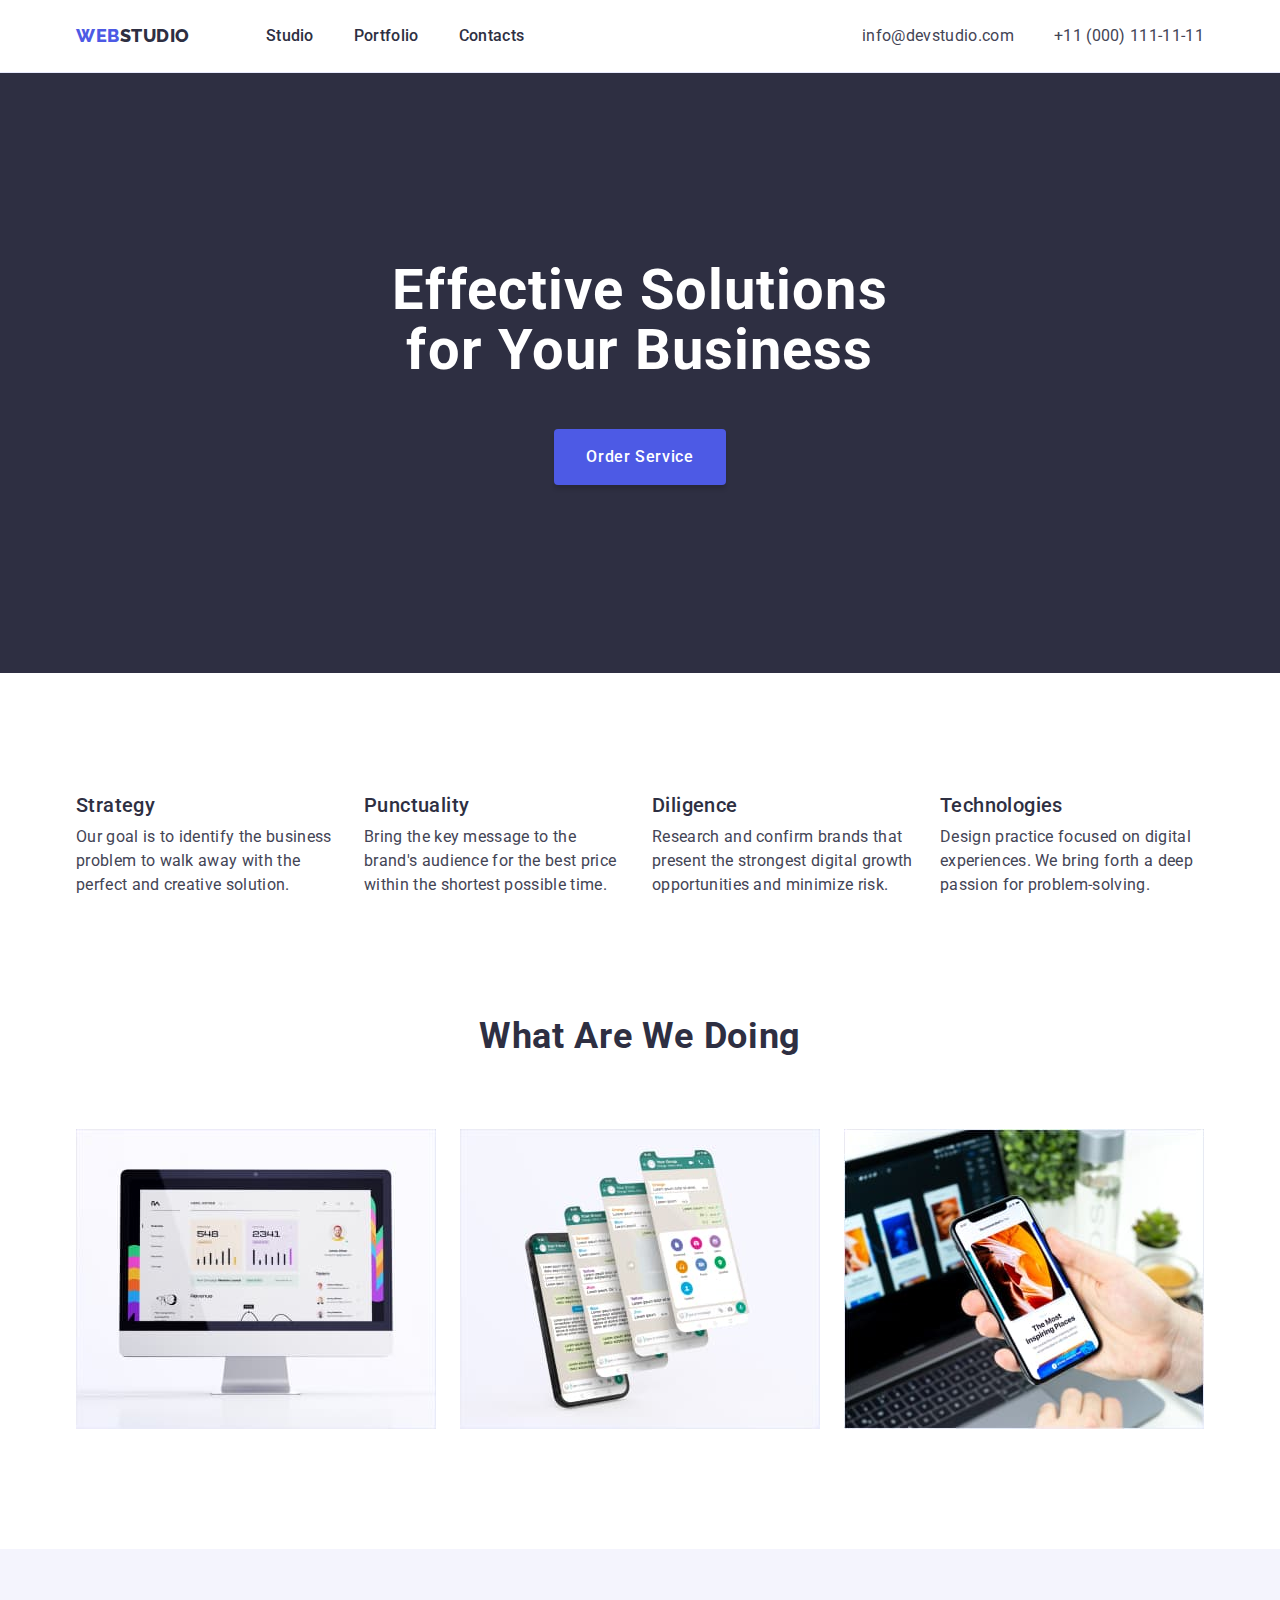
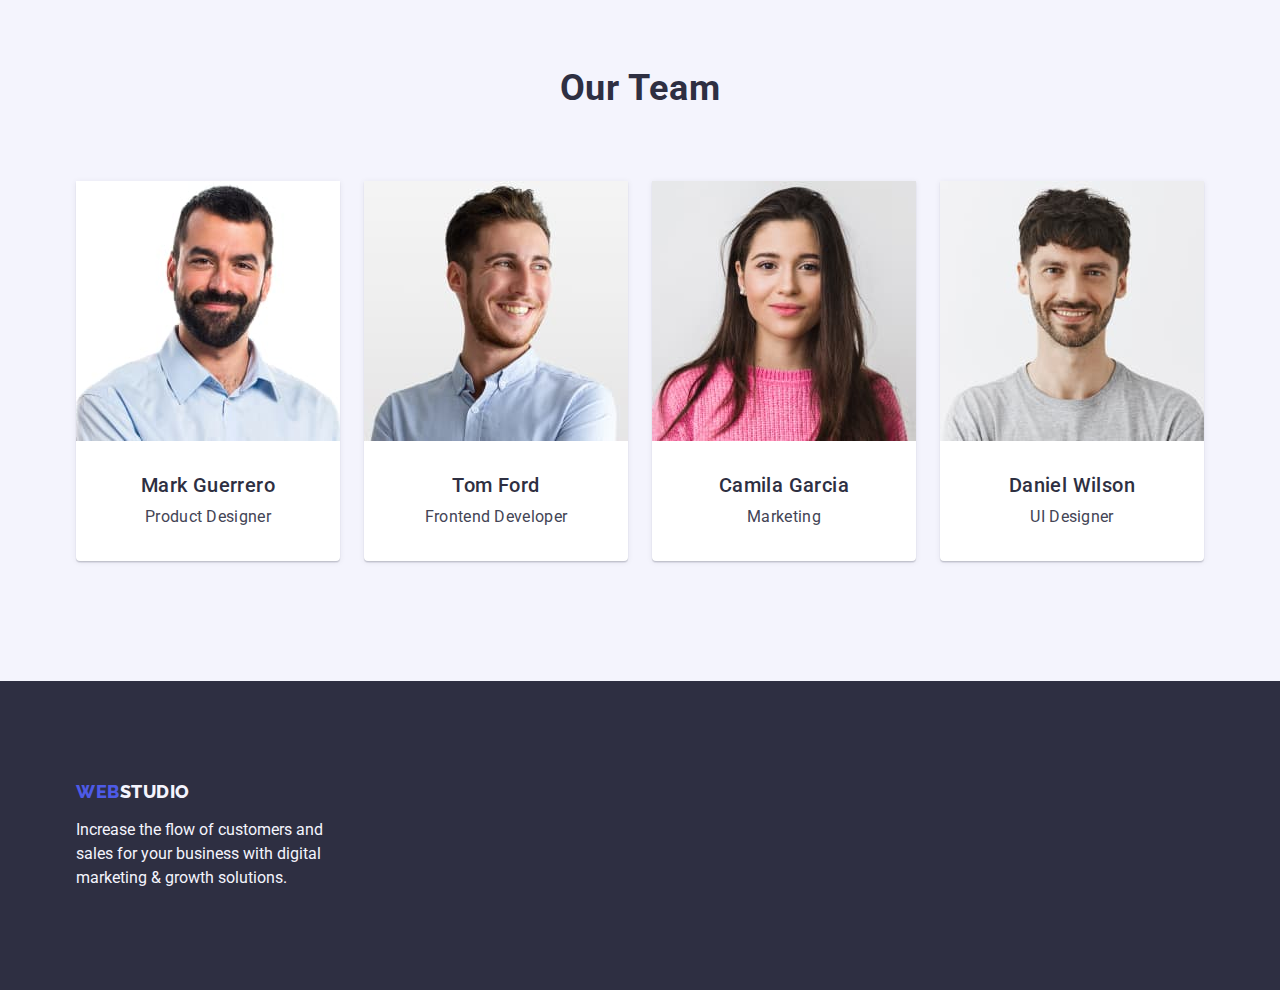
==== index.html @ 07b575b3 "Initial commit" ====
<!DOCTYPE html>
<html lang="en">
  <head>
    <meta charset="UTF-8" />
    <meta http-equiv="X-UA-Compatible" content="IE=edge" />
    <meta name="viewport" content="width=device-width, initial-scale=1.0" />
    <title>Document</title>
    <link rel="preconnect" href="https://fonts.googleapis.com" />
    <link rel="preconnect" href="https://fonts.gstatic.com" crossorigin />
    <link
      href="https://fonts.googleapis.com/css2?family=Raleway:wght@800&family=Roboto:wght@400;500;700;900&display=swap"
      rel="stylesheet"
    />
    <link
      rel="stylesheet"
      href="https://cdnjs.cloudflare.com/ajax/libs/modern-normalize/1.1.0/modern-normalize.min.css"
    />
    <link rel="stylesheet" href="./css/styles.css" />
  </head>
  <body>
    <!-- Header -->
    <header class="page-header">
      <div class="container page-header-container">
        <nav class="page-navigation">
          <!-- logo -->
          <a class="logo link logo-header" href="./index.html"
            >Web<span class="logo-studio-theme-light">Studio</span>
          </a>
          <!-- Navigation -->
          <ul class="menu list">
            <li class="menu-item">
              <a class="menu-link link" href="./index.html">Studio</a>
            </li>
            <li class="menu-item">
              <a class="menu-link link" href="./portfolio.html">Portfolio</a>
            </li>
            <li class="menu-item">
              <a class="menu-link link" href="">Contacts</a>
            </li>
          </ul>
        </nav>
        <!-- Contacts -->
        <address class="contacts">
          <ul class="contacts-list list">
            <li class="contacts-list-item">
              <a class="contact-link link" href="mailto:info@devstudio.com"
                >info@devstudio.com</a
              >
            </li>
            <li class="contacts-list-item">
              <a class="contact-link link" href="tel:+110001111111"
                >+11 (000) 111-11-11</a
              >
            </li>
          </ul>
        </address>
      </div>
    </header>
    <!-- Main -->
    <main>
      <!-- hero image -->
      <section class="hero">
        <div class="container">
          <h1 class="main-title">Effective Solutions for Your Business</h1>
          <button class="modal-open-btn" type="button">Order Service</button>
        </div>
      </section>
      <!-- Section 1 -->
      <section class="advantages section">
        <div class="container">
          <h2 class="visually-hidden">Advantages</h2>
          <ul class="advantages-list list">
            <li class="advantages-list-item">
              <h3 class="advantages-list-title">Strategy</h3>
              <p class="advantages-list-text">
                Our goal is to identify the business problem to walk away with
                the perfect and creative solution.
              </p>
            </li>
            <li class="advantages-list-item">
              <h3 class="advantages-list-title">Punctuality</h3>
              <p class="advantages-list-text">
                Bring the key message to the brand's audience for the best price
                within the shortest possible time.
              </p>
            </li>
            <li class="advantages-list-item">
              <h3 class="advantages-list-title">Diligence</h3>
              <p class="advantages-list-text">
                Research and confirm brands that present the strongest digital
                growth opportunities and minimize risk.
              </p>
            </li>
            <li class="advantages-list-item">
              <h3 class="advantages-list-title">Technologies</h3>
              <p class="advantages-list-text">
                Design practice focused on digital experiences. We bring forth a
                deep passion for problem-solving.
              </p>
            </li>
          </ul>
        </div>
      </section>
      <!-- Section 2 -->
      <section class="services section">
        <div class="container">
          <h2 class="section-title">What are we doing</h2>
          <ul class="services-list list">
            <li class="services-list-item">
              <img
                class="services-list-img"
                src="./images/photo-1.jpg"
                alt="monitor"
                width="360"
              />
            </li>
            <li class="services-list-item">
              <img
                class="services-list-img"
                src="./images/photo-2.jpg"
                alt="smartphone"
                width="360"
              />
            </li>
            <li class="services-list-item">
              <img
                class="services-list-img"
                src="./images/photo-3.jpg"
                alt="smartphone in hand"
                width="360"
              />
            </li>
          </ul>
        </div>
      </section>
      <!-- Section 3 -->
      <section class="team section">
        <div class="container">
          <h2 class="section-title">Our team</h2>
          <ul class="team-list list">
            <li class="team-list-item">
              <img
                class="team-list-img"
                src="./images/photo-mark-guerrero.jpg"
                alt="Photo Mark Guerrero"
                width="264"
              />
              <div class="team-list-text-content">
                <h3 class="team-list-name">Mark Guerrero</h3>
                <p class="team-list-position">Product Designer</p>
              </div>
            </li>
            <li class="team-list-item">
              <img
                class="team-list-img"
                src="./images/photo-tom-ford.jpg"
                alt="Photo Tom Ford"
                width="264"
              />
              <div class="team-list-text-content">
                <h3 class="team-list-name">Tom Ford</h3>
                <p class="team-list-position">Frontend Developer</p>
              </div>
            </li>
            <li class="team-list-item">
              <img
                class="team-list-img"
                src="./images/photo-camila-garcia.jpg"
                alt="Photo Camila Garcia"
                width="264"
              />
              <div class="team-list-text-content">
                <h3 class="team-list-name">Camila Garcia</h3>
                <p class="team-list-position">Marketing</p>
              </div>
            </li>
            <li class="team-list-item">
              <img
                class="team-list-img"
                src="./images/photo-daniel-wilson.jpg"
                alt="Photo Daniel Wilson"
                width="264"
              />
              <div class="team-list-text-content">
                <h3 class="team-list-name">Daniel Wilson</h3>
                <p class="team-list-position">UI Designer</p>
              </div>
            </li>
          </ul>
        </div>
      </section>
    </main>
    <!-- Footer -->
    <footer class="footer">
      <div class="container footer-container">
        <a class="logo link footer-logo-link" href="./index.html"
          >Web<span class="logo-studio-theme-dark">Studio</span></a
        >
        <p class="footer-text">
          Increase the flow of customers and sales for your business with
          digital marketing & growth solutions.
        </p>
      </div>
    </footer>
  </body>
</html>
---- css/styles.css ----
:root{
    --main-font-family: 'Roboto',sans-serif;
    --secondary-font-family: 'Raleway', sans-serif;
    --primary-text-color:#434455;
    --secondary-text-color:#2E2F42;
    --third-text-color: #F4F4FD;
    --accent-color: #404BBF;
    --logo-color:#4D5AE5;
    --white-color: #FFFFFF;
    --btn-color:#4D5AE5;
    --border-color:#E7E9FC;
    --line-height:1.5;
    --font-size-text:16px;
    --letter-spacing: 0.02em;
}

body{
    font-family: var(--main-font-family);
    color:var(--primary-text-color);
    background-color: var(--white-color);
}

.list {
    list-style: none;
}

.link {
    text-decoration: none;
    color: inherit;
}

button {
    cursor: pointer;
}

h1,
h2,
h3,
h4,
p {
    margin-top: 0;
    margin-bottom: 0;
}

ul{
    margin-top: 0;
    margin-bottom: 0;
    padding-left: 0;
}

img {
    display: block;
}

.container {
    width: 1158px;
    margin-left: auto;
    margin-right: auto;
    padding-left: 15px;
    padding-right: 15px;
}
.section {
    padding-top: 120px;
    padding-bottom: 120px;
}
/* Header */
.page-header {
    border-bottom: 1px solid var(--border-color);
}

.page-header-container {
    display: flex;
    align-items: center;
    justify-content: space-between;
}

.page-navigation {
    display: flex;
    align-items: center;
}

.menu,
.contacts-list {
    display: flex;
    gap: 40px;
}


.logo {
    font-family: var(--secondary-font-family);
    font-weight: 800;
    font-size: 18px;
    line-height: 1.17;
    letter-spacing: 0.03em;
    text-transform: uppercase;
    color: var(--logo-color);

}

.logo-header{
    margin-right: 76px;
}

.logo-studio-theme-dark{
    color: var(--third-text-color);
}

.logo-studio-theme-light{
    color: var(--secondary-text-color);
}

.menu-link{
    font-weight: 500;
    font-size: var(--font-size-text);
    line-height: var(--line-height);
    letter-spacing: var(--letter-spacing);
    color: var(--secondary-text-color);
    padding: 24px 0;
    display: block;
}

.contacts{
    font-style: normal;
    font-size: var(--font-size-text);
    line-height: var(--line-height);
    letter-spacing: var(--letter-spacing);
}

.menu-link:hover,
.menu-link:focus,
.contact-link:hover,
.contact-link:focus{
    color: var(--accent-color);
}



/* main */
.hero{
    background-color: var(--secondary-text-color);
    padding: 188px 0;
}

.main-title{
    font-weight: 700;
    font-size: 56px;
    line-height: 1.07;
    text-align: center;
    margin: 0 auto 48px;
    color: var(--white-color);
    letter-spacing: var(--letter-spacing);
    max-width: 496px;
}
.modal-open-btn{
    min-width: 169px;
    padding: 16px 32px;
    display: block;
    margin: auto;
    border: none;
    border-radius: 4px;
    box-shadow: 0px 4px 4px rgba(0, 0, 0, 0.15);
    background-color: var(--btn-color);
    font-weight: 500;
    font-size: var(--font-size-text);
    line-height: var(--line-height);
    letter-spacing: 0.04em;
    color: var(--white-color);


}
.modal-open-btn:hover,
.modal-open-btn:focus{
    background-color: var(--accent-color);
}

.section-title{
    font-weight: 700;
    font-size: 36px;
    line-height: 1.11;
    color: var(--secondary-text-color);
    text-align: center;
    text-transform: capitalize;
    letter-spacing: var(--letter-spacing);
    margin-bottom: 72px;
}

/* section-advantages */
.visually-hidden {
    position: absolute;
    width: 1px;
    height: 1px;
    margin: -1px;
    border: 0;
    padding: 0;
    white-space: nowrap;
    clip-path: inset(100%);
    clip: rect(0 0 0 0);
    overflow: hidden;
}

.advantages-list{
    display: flex;
    gap: 24px;
}
.advantages-list-item{
    width: calc((100% - 72px) / 4);
}

.advantages-list-title{
    font-weight: 500;
    font-size: 20px;
    line-height: 1.2;
    color: var(--secondary-text-color);
    letter-spacing: var(--letter-spacing);
    margin-bottom: 8px;
}
.advantages-list-text{
    font-size: var(--font-size-text);
    line-height: var(--line-height);
    letter-spacing: var(--letter-spacing);
}
/* section services */
.services{
    padding-top: 0;
}
.services-list{
    display: flex;
    gap: 24px;
}
.services-list-item{
    width: calc((100% - 48px) / 3);
}

/* section-team */
.team{
    background-color: var(--third-text-color);
}
.team-list{
    display: flex;
    gap: 24px;
}
.team-list-item{
    width: calc((100% - 72px) / 4);
}
.team-list-text-content{
    padding: 32px 16px;
}
.team-list-item{
    background-color: var(--white-color);
    box-shadow: 0px 1px 6px rgba(46, 47, 66, 0.08), 0px 1px 1px rgba(46, 47, 66, 0.16), 0px 2px 1px rgba(46, 47, 66, 0.08);
    border-radius: 0px 0px 4px 4px;
}
.team-list-name{
    font-weight: 500;
    font-size: 20px;
    line-height: 1.2;
    color: var(--secondary-text-color);
    text-align: center;
    letter-spacing: var(--letter-spacing);
    margin-bottom: 8px;
}

.team-list-position{
    font-size: var(--font-size-text);
    line-height: var(--line-height);
    text-align: center;
    letter-spacing: var(--letter-spacing);
}

/* footer */
.footer{
    background-color: var(--secondary-text-color);
    padding-top: 100px;
    padding-bottom: 100px;
}
.footer-logo-link{
    margin-bottom: 16px;
    display: inline-block;
}

.footer-text{
    font-size: var(--font-size-text);
    line-height: var(--line-height);
    color: var(--third-text-color);
    max-width: 264px;
}

/* portfolio */
.projects {
    padding-top: 96px;
}

.project-filter-list {
    display: flex;
    gap: 24px;
    justify-content: center;
    margin-bottom: 72px;
}

.projects-filter-btn{
    min-width: 70px;
    padding: 12px 24px;
    border: 1px solid var(--border-color);
    border-radius: 4px;
    background-color: var(--third-text-color);
    font-weight: 500;
    font-size: 16px;
    line-height: var(--line-height);
    text-align: center;
    letter-spacing: 0.04em;
    color: var(--btn-color);
}

.projects-filter-btn:hover,
.projects-filter-btn:focus {
    background-color: var(--accent-color);
    color: var(--white-color);
    box-shadow: 0px 3px 1px rgba(0, 0, 0, 0.1), 0px 2px 1px rgba(0, 0, 0, 0.08), 0px 2px 2px rgba(0, 0, 0, 0.12);
    border-radius: 4px;
    border: 1px solid transparent;
}

.project-list{
    display: flex;
    flex-wrap: wrap;
    align-content: stretch;
    gap: 48px 24px;
}
.project-list-text-content{
    padding: 32px 16px;
    border: 1px solid var(--border-color);
    border-top: none;
}
.project-list-item{
    width: calc((100% - 48px) / 3);
}
.project-title {
    font-weight: 500;
    font-size: 20px;
    line-height: 1.2;
    color: var(--secondary-text-color);
    letter-spacing: var(--letter-spacing);
    margin-bottom: 8px;
}

.project-category{
    font-size: 16px;
    line-height: var(--line-height);
    letter-spacing: var(--letter-spacing);
}
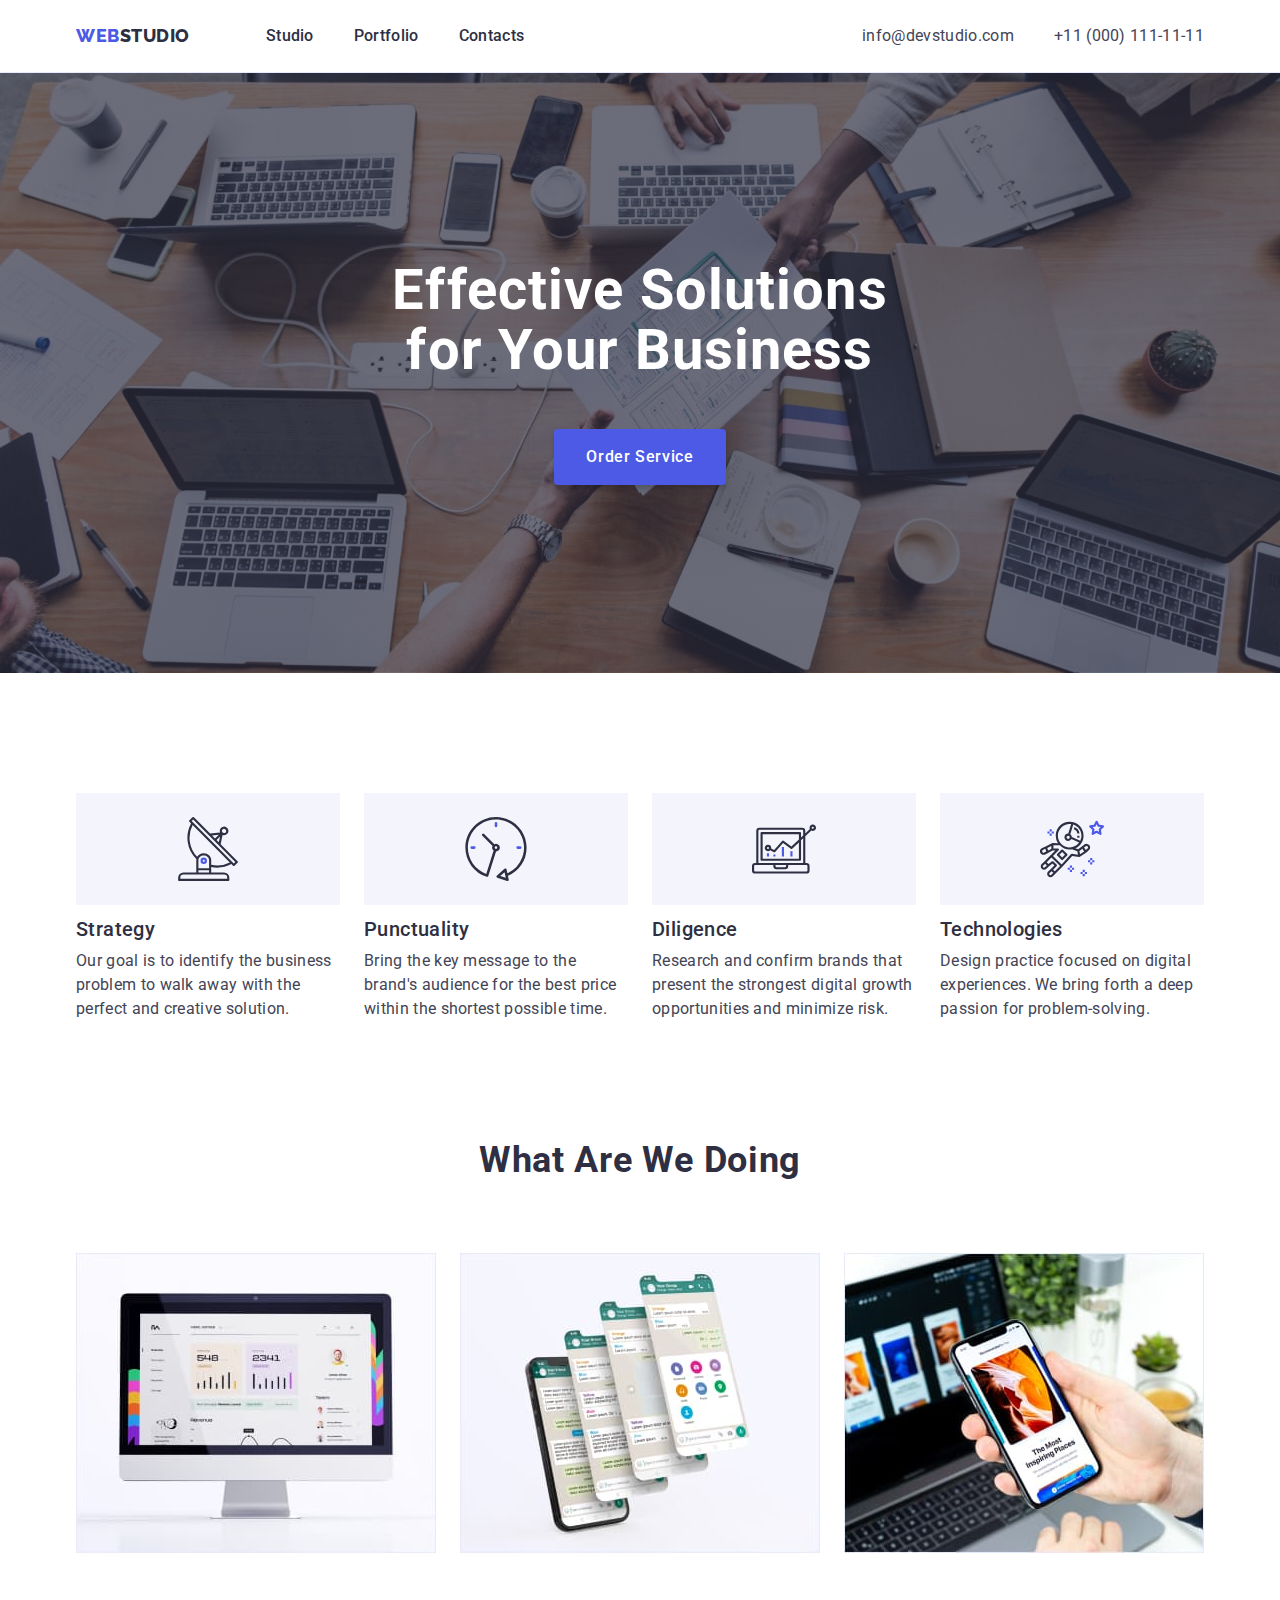
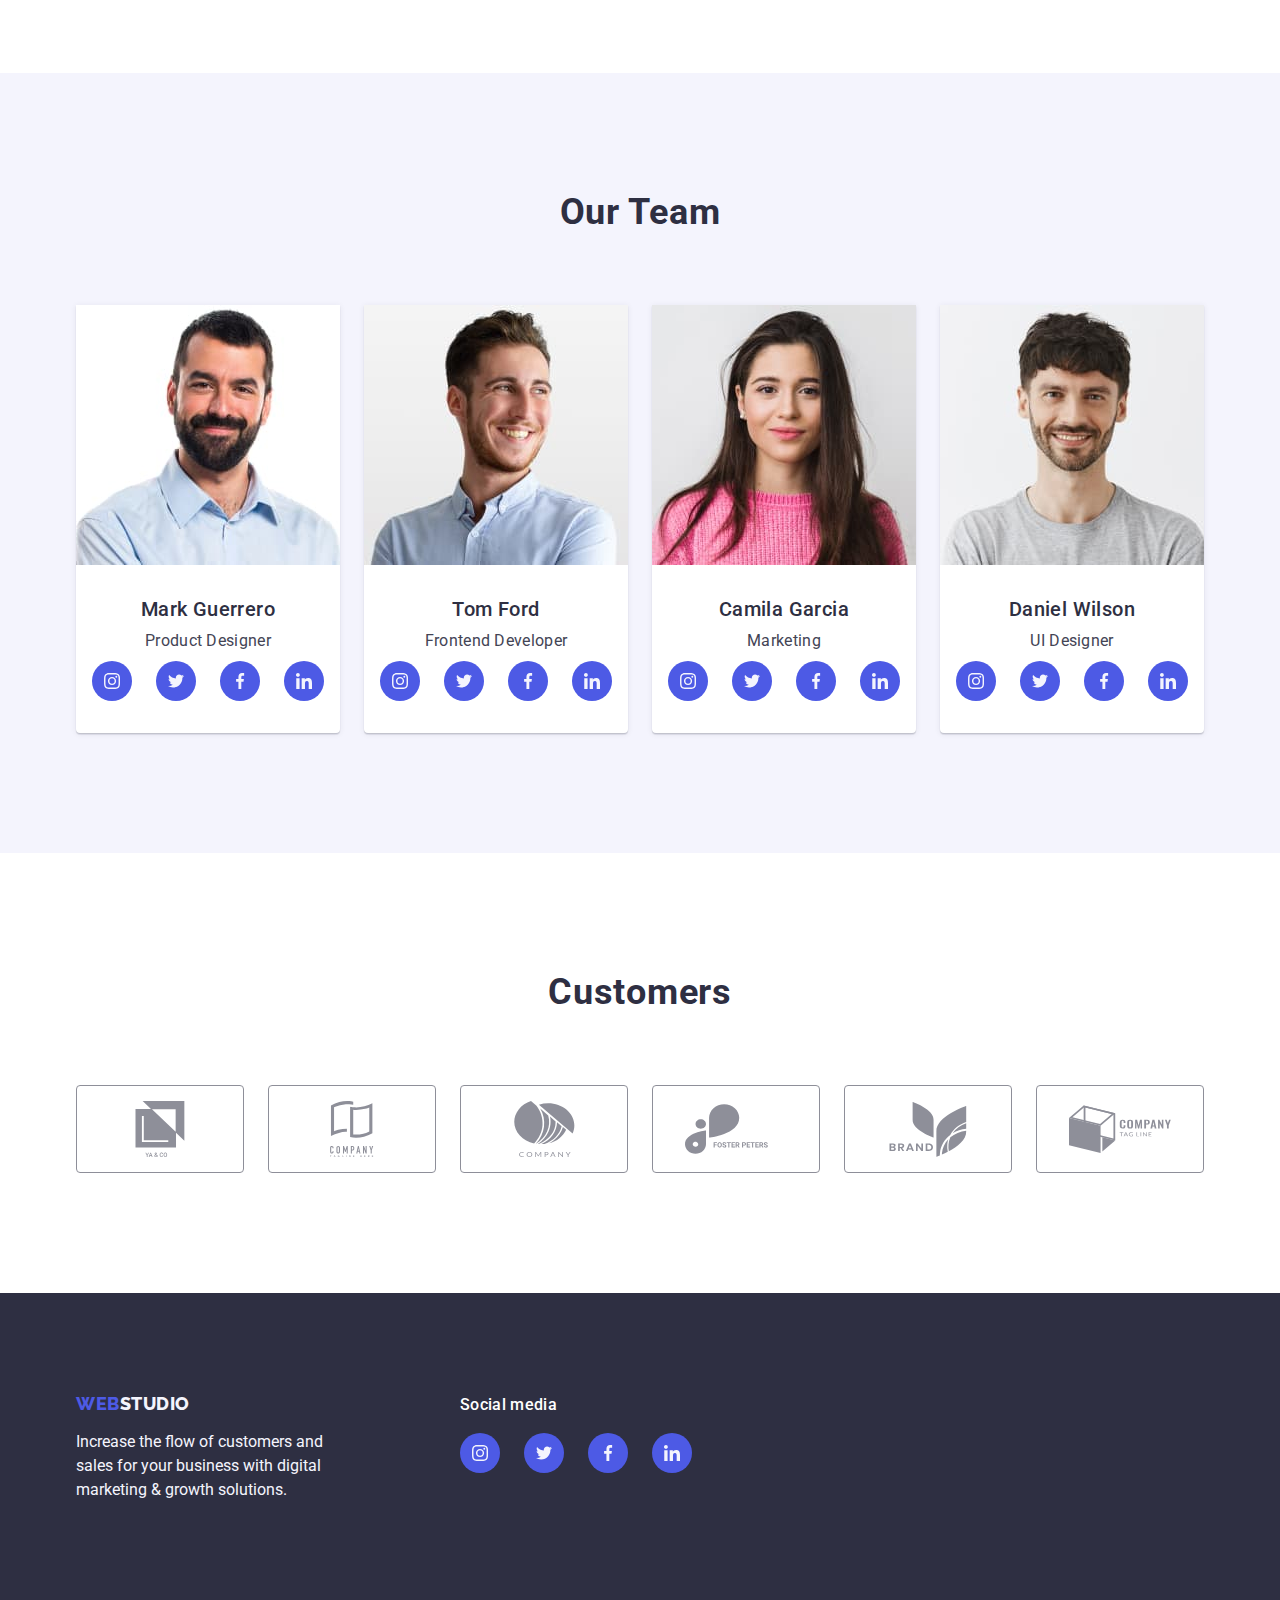
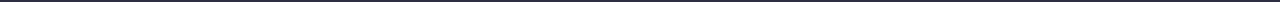
==== commit ca07d515: "Add background images and icons to the pages" ====
--- a/index.html
+++ b/index.html
@@ -71,6 +71,14 @@
           <h2 class="visually-hidden">Advantages</h2>
           <ul class="advantages-list list">
             <li class="advantages-list-item">
+              <svg
+                class="advantages-list-icon"
+                aria-label="icon antenna"
+                width="64"
+                height="64"
+              >
+                <use href="./images/icons.svg#icon-antenna"></use>
+              </svg>
               <h3 class="advantages-list-title">Strategy</h3>
               <p class="advantages-list-text">
                 Our goal is to identify the business problem to walk away with
@@ -78,6 +86,14 @@
               </p>
             </li>
             <li class="advantages-list-item">
+              <svg
+                class="advantages-list-icon"
+                aria-label="icon clock"
+                width="64"
+                height="64"
+              >
+                <use href="./images/icons.svg#icon-clock"></use>
+              </svg>
               <h3 class="advantages-list-title">Punctuality</h3>
               <p class="advantages-list-text">
                 Bring the key message to the brand's audience for the best price
@@ -85,6 +101,14 @@
               </p>
             </li>
             <li class="advantages-list-item">
+              <svg
+                class="advantages-list-icon"
+                aria-label="icon diagram"
+                width="64"
+                height="64"
+              >
+                <use href="./images/icons.svg#icon-diagram"></use>
+              </svg>
               <h3 class="advantages-list-title">Diligence</h3>
               <p class="advantages-list-text">
                 Research and confirm brands that present the strongest digital
@@ -92,6 +116,14 @@
               </p>
             </li>
             <li class="advantages-list-item">
+              <svg
+                class="advantages-list-icon"
+                aria-label="icon astronaut"
+                width="64"
+                height="64"
+              >
+                <use href="./images/icons.svg#icon-astronaut"></use>
+              </svg>
               <h3 class="advantages-list-title">Technologies</h3>
               <p class="advantages-list-text">
                 Design practice focused on digital experiences. We bring forth a
@@ -148,6 +180,56 @@
               <div class="team-list-text-content">
                 <h3 class="team-list-name">Mark Guerrero</h3>
                 <p class="team-list-position">Product Designer</p>
+                <ul class="social-list list">
+                  <li class="social-list-item">
+                    <a href="" class="social-list-link team-social-list-link">
+                      <svg
+                        class="social-list-icon"
+                        aria-label="icon instagram"
+                        width="16"
+                        height="16"
+                      >
+                        <use href="./images/icons.svg#icon-instagram"></use>
+                      </svg>
+                    </a>
+                  </li>
+                  <li class="social-list-item">
+                    <a href="" class="social-list-link team-social-list-link">
+                      <svg
+                        class="social-list-icon"
+                        aria-label="icon twitter"
+                        width="16"
+                        height="16"
+                      >
+                        <use href="./images/icons.svg#icon-twitter"></use>
+                      </svg>
+                    </a>
+                  </li>
+                  <li class="social-list-item">
+                    <a href="" class="social-list-link team-social-list-link">
+                      <svg
+                        class="social-list-icon"
+                        aria-label="icon facebook"
+                        width="16"
+                        height="16"
+                      >
+                        <use href="./images/icons.svg#icon-facebook"></use>
+                      </svg>
+                    </a>
+                  </li>
+                  <li class="social-list-item">
+                    <a href="" class="social-list-link team-social-list-link">
+                      <svg
+                        class="social-list-icon"
+                        aria-label="icon linkedin"
+                        width="16"
+                        height="16"
+                      >
+                        <use href="./images/icons.svg#icon-linkedin"></use>
+                      </svg>
+                    </a>
+                  </li>
+                </ul>
               </div>
             </li>
             <li class="team-list-item">
@@ -160,6 +242,56 @@
               <div class="team-list-text-content">
                 <h3 class="team-list-name">Tom Ford</h3>
                 <p class="team-list-position">Frontend Developer</p>
+                <ul class="social-list list">
+                  <li class="social-list-item">
+                    <a href="" class="social-list-link team-social-list-link">
+                      <svg
+                        class="social-list-icon"
+                        aria-label="icon instagram"
+                        width="16"
+                        height="16"
+                      >
+                        <use href="./images/icons.svg#icon-instagram"></use>
+                      </svg>
+                    </a>
+                  </li>
+                  <li class="social-list-item">
+                    <a href="" class="social-list-link team-social-list-link">
+                      <svg
+                        class="social-list-icon"
+                        aria-label="icon twitter"
+                        width="16"
+                        height="16"
+                      >
+                        <use href="./images/icons.svg#icon-twitter"></use>
+                      </svg>
+                    </a>
+                  </li>
+                  <li class="social-list-item">
+                    <a href="" class="social-list-link team-social-list-link">
+                      <svg
+                        class="social-list-icon"
+                        aria-label="icon facebook"
+                        width="16"
+                        height="16"
+                      >
+                        <use href="./images/icons.svg#icon-facebook"></use>
+                      </svg>
+                    </a>
+                  </li>
+                  <li class="social-list-item">
+                    <a href="" class="social-list-link team-social-list-link">
+                      <svg
+                        class="social-list-icon"
+                        aria-label="icon linkedin"
+                        width="16"
+                        height="16"
+                      >
+                        <use href="./images/icons.svg#icon-linkedin"></use>
+                      </svg>
+                    </a>
+                  </li>
+                </ul>
               </div>
             </li>
             <li class="team-list-item">
@@ -172,6 +304,56 @@
               <div class="team-list-text-content">
                 <h3 class="team-list-name">Camila Garcia</h3>
                 <p class="team-list-position">Marketing</p>
+                <ul class="social-list list">
+                  <li class="social-list-item">
+                    <a href="" class="social-list-link team-social-list-link">
+                      <svg
+                        class="social-list-icon"
+                        aria-label="icon instagram"
+                        width="16"
+                        height="16"
+                      >
+                        <use href="./images/icons.svg#icon-instagram"></use>
+                      </svg>
+                    </a>
+                  </li>
+                  <li class="social-list-item">
+                    <a href="" class="social-list-link team-social-list-link">
+                      <svg
+                        class="social-list-icon"
+                        aria-label="icon twitter"
+                        width="16"
+                        height="16"
+                      >
+                        <use href="./images/icons.svg#icon-twitter"></use>
+                      </svg>
+                    </a>
+                  </li>
+                  <li class="social-list-item">
+                    <a href="" class="social-list-link team-social-list-link">
+                      <svg
+                        class="social-list-icon"
+                        aria-label="icon facebook"
+                        width="16"
+                        height="16"
+                      >
+                        <use href="./images/icons.svg#icon-facebook"></use>
+                      </svg>
+                    </a>
+                  </li>
+                  <li class="social-list-item">
+                    <a href="" class="social-list-link team-social-list-link">
+                      <svg
+                        class="social-list-icon"
+                        aria-label="icon linkedin"
+                        width="16"
+                        height="16"
+                      >
+                        <use href="./images/icons.svg#icon-linkedin"></use>
+                      </svg>
+                    </a>
+                  </li>
+                </ul>
               </div>
             </li>
             <li class="team-list-item">
@@ -184,7 +366,136 @@
               <div class="team-list-text-content">
                 <h3 class="team-list-name">Daniel Wilson</h3>
                 <p class="team-list-position">UI Designer</p>
+                <ul class="social-list list">
+                  <li class="social-list-item">
+                    <a href="" class="social-list-link team-social-list-link">
+                      <svg
+                        class="social-list-icon"
+                        aria-label="icon instagram"
+                        width="16"
+                        height="16"
+                      >
+                        <use href="./images/icons.svg#icon-instagram"></use>
+                      </svg>
+                    </a>
+                  </li>
+                  <li class="social-list-item">
+                    <a href="" class="social-list-link team-social-list-link">
+                      <svg
+                        class="social-list-icon"
+                        aria-label="icon twitter"
+                        width="16"
+                        height="16"
+                      >
+                        <use href="./images/icons.svg#icon-twitter"></use>
+                      </svg>
+                    </a>
+                  </li>
+                  <li class="social-list-item">
+                    <a href="" class="social-list-link team-social-list-link">
+                      <svg
+                        class="social-list-icon"
+                        aria-label="icon facebook"
+                        width="16"
+                        height="16"
+                      >
+                        <use href="./images/icons.svg#icon-facebook"></use>
+                      </svg>
+                    </a>
+                  </li>
+                  <li class="social-list-item">
+                    <a href="" class="social-list-link team-social-list-link">
+                      <svg
+                        class="social-list-icon"
+                        aria-label="icon linkedin"
+                        width="16"
+                        height="16"
+                      >
+                        <use href="./images/icons.svg#icon-linkedin"></use>
+                      </svg>
+                    </a>
+                  </li>
+                </ul>
               </div>
+            </li>
+          </ul>
+        </div>
+      </section>
+      <section class="customers section">
+        <div class="container">
+          <h2 class="section-title">Customers</h2>
+          <ul class="customers-list list">
+            <li class="customers-list-item">
+              <a href="" class="customers-list-link">
+                <svg
+                  class="customers-list-icon"
+                  aria-label="icon company"
+                  width="104px"
+                  height="56px"
+                >
+                  <use href="./images/icons.svg#icon-company-1"></use>
+                </svg>
+              </a>
+            </li>
+            <li class="customers-list-item">
+              <a href="" class="customers-list-link">
+                <svg
+                  class="customers-list-icon"
+                  aria-label="icon company"
+                  width="104px"
+                  height="56px"
+                >
+                  <use href="./images/icons.svg#icon-company-2"></use>
+                </svg>
+              </a>
+            </li>
+            <li class="customers-list-item">
+              <a href="" class="customers-list-link">
+                <svg
+                  class="customers-list-icon"
+                  aria-label="icon company"
+                  width="104px"
+                  height="56px"
+                >
+                  <use href="./images/icons.svg#icon-company-3"></use>
+                </svg>
+              </a>
+            </li>
+            <li class="customers-list-item">
+              <a href="" class="customers-list-link">
+                <svg
+                  class="customers-list-icon"
+                  aria-label="icon company"
+                  width="104px"
+                  height="56px"
+                >
+                  <use href="./images/icons.svg#icon-company-4"></use>
+                </svg>
+              </a>
+            </li>
+            <li class="customers-list-item">
+              <a href="" class="customers-list-link">
+                <svg
+                  class="customers-list-icon"
+                  aria-label="icon company"
+                  width="104px"
+                  height="56px"
+                >
+                  <use href="./images/icons.svg#icon-company-5"></use>
+                </svg>
+              </a>
+            </li>
+            <li class="customers-list-item">
+              <a href="" class="customers-list-link">
+                <svg
+                  class="customers-list-icon"
+                  aria-label="icon company"
+                  width="104px"
+                  height="56px"
+                >
+                  <use href="./images/icons.svg#icon-company-6"></use>
+                </svg>
+              </a>
             </li>
           </ul>
         </div>
@@ -193,13 +504,68 @@
     <!-- Footer -->
     <footer class="footer">
       <div class="container footer-container">
-        <a class="logo link footer-logo-link" href="./index.html"
-          >Web<span class="logo-studio-theme-dark">Studio</span></a
-        >
-        <p class="footer-text">
-          Increase the flow of customers and sales for your business with
-          digital marketing & growth solutions.
-        </p>
+        <div class="footer-container-logo">
+          <a class="logo link footer-logo-link" href="./index.html"
+            >Web<span class="logo-studio-theme-dark">Studio</span></a
+          >
+          <p class="footer-text">
+            Increase the flow of customers and sales for your business with
+            digital marketing & growth solutions.
+          </p>
+        </div>
+        <div class="footer-container-social">
+          <p class="footer-social-text">Social media</p>
+          <ul class="social-list list">
+            <li class="social-list-item">
+              <a href="" class="social-list-link footer-social-list-link">
+                <svg
+                  class="social-list-icon"
+                  aria-label="icon instagram"
+                  width="16"
+                  height="16"
+                >
+                  <use href="./images/icons.svg#icon-instagram"></use>
+                </svg>
+              </a>
+            </li>
+            <li class="social-list-item">
+              <a href="" class="social-list-link footer-social-list-link">
+                <svg
+                  class="social-list-icon"
+                  aria-label="icon twitter"
+                  width="16"
+                  height="16"
+                >
+                  <use href="./images/icons.svg#icon-twitter"></use>
+                </svg>
+              </a>
+            </li>
+            <li class="social-list-item">
+              <a href="" class="social-list-link footer-social-list-link">
+                <svg
+                  class="social-list-icon"
+                  aria-label="icon facebook"
+                  width="16"
+                  height="16"
+                >
+                  <use href="./images/icons.svg#icon-facebook"></use>
+                </svg>
+              </a>
+            </li>
+            <li class="social-list-item">
+              <a href="" class="social-list-link footer-social-list-link">
+                <svg
+                  class="social-list-icon"
+                  aria-label="icon linkedin"
+                  width="16"
+                  height="16"
+                >
+                  <use href="./images/icons.svg#icon-linkedin"></use>
+                </svg>
+              </a>
+            </li>
+          </ul>
+        </div>
       </div>
     </footer>
   </body>
--- a/css/styles.css
+++ b/css/styles.css
@@ -139,7 +139,15 @@
 .hero{
     background-color: var(--secondary-text-color);
     padding: 188px 0;
-}
+    background-image: linear-gradient(rgba(46, 47, 66, 0.7), rgba(46, 47, 66, 0.7)),
+            url('../images/hero/bg.jpg');
+    background-size: cover;
+    background-repeat: no-repeat;
+    background-position: center;
+    max-width: 1440px;
+    margin: 0 auto;
+}
+
 
 .main-title{
     font-weight: 700;
@@ -197,6 +205,13 @@
     clip: rect(0 0 0 0);
     overflow: hidden;
 }
+.advantages-list-icon{
+    background-color: var(--third-text-color);
+    width: 264px;
+    height: 112px;
+    padding: 24px 100px 24px 100px;
+    margin-bottom: 8px;
+}
 
 .advantages-list{
     display: flex;
@@ -265,9 +280,66 @@
     line-height: var(--line-height);
     text-align: center;
     letter-spacing: var(--letter-spacing);
-}
-
+    margin-bottom: 8px;
+}
+.social-list {
+    display: flex;
+    justify-content: center;
+    column-gap: 24px;
+}
+
+.social-list-link {
+    display: flex;
+    justify-content: center;
+    align-items: center;
+    width: 40px;
+    height: 40px;
+    border-radius: 50%;
+    background-color: var(--logo-color);
+}
+.social-list-icon{
+    fill: var(--third-text-color);
+}
+.team-social-list-link:hover ,
+.team-social-list-link:focus  {
+    background-color: var(--accent-color);
+}
+
+/* section cusromers */
+.customers-list {
+    display: flex;
+    justify-content: center;
+    column-gap: 24px;
+}
+
+.customers-list-link{
+    display: flex;
+    justify-content: center;
+    align-items: center;
+    width: 168px;
+    height: 88px;
+    border-radius: 4px;
+    border: 1px solid #8E8F99;
+    padding: 16px 32px 16px 32px;
+}
+.customers-list-icon{
+    fill: #8E8F99;
+}
+.customers-list-link:hover ,
+.customers-list-link:focus  {
+    border-color: var(--accent-color);
+}
+.customers-list-link:hover .customers-list-icon,
+.customers-list-link:focus .customers-list-icon {
+    fill: var(--accent-color);
+
+}
 /* footer */
+.footer-container{
+    display: flex;
+    align-items: flex-start;
+    column-gap: 120px;
+}
 .footer{
     background-color: var(--secondary-text-color);
     padding-top: 100px;
@@ -284,7 +356,18 @@
     color: var(--third-text-color);
     max-width: 264px;
 }
-
+.footer-social-text{
+    font-weight: 500;
+    font-size: var(--font-size-text);
+    line-height: var(--line-height);
+    letter-spacing: var(--letter-spacing);
+    color: var(--white-color);
+    margin-bottom: 16px;
+}
+.footer-social-list-link:hover,
+.footer-social-list-linkk:focus {
+    background-color: #31D0AA;
+}
 /* portfolio */
 .projects {
     padding-top: 96px;
@@ -319,6 +402,10 @@
     border-radius: 4px;
     border: 1px solid transparent;
 }
+.project-list-item:hover,
+.project-list-item:focus{
+    box-shadow: 0px 1px 6px rgba(46, 47, 66, 0.08), 0px 1px 1px rgba(46, 47, 66, 0.16), 0px 2px 1px rgba(46, 47, 66, 0.08);
+}
 
 .project-list{
     display: flex;
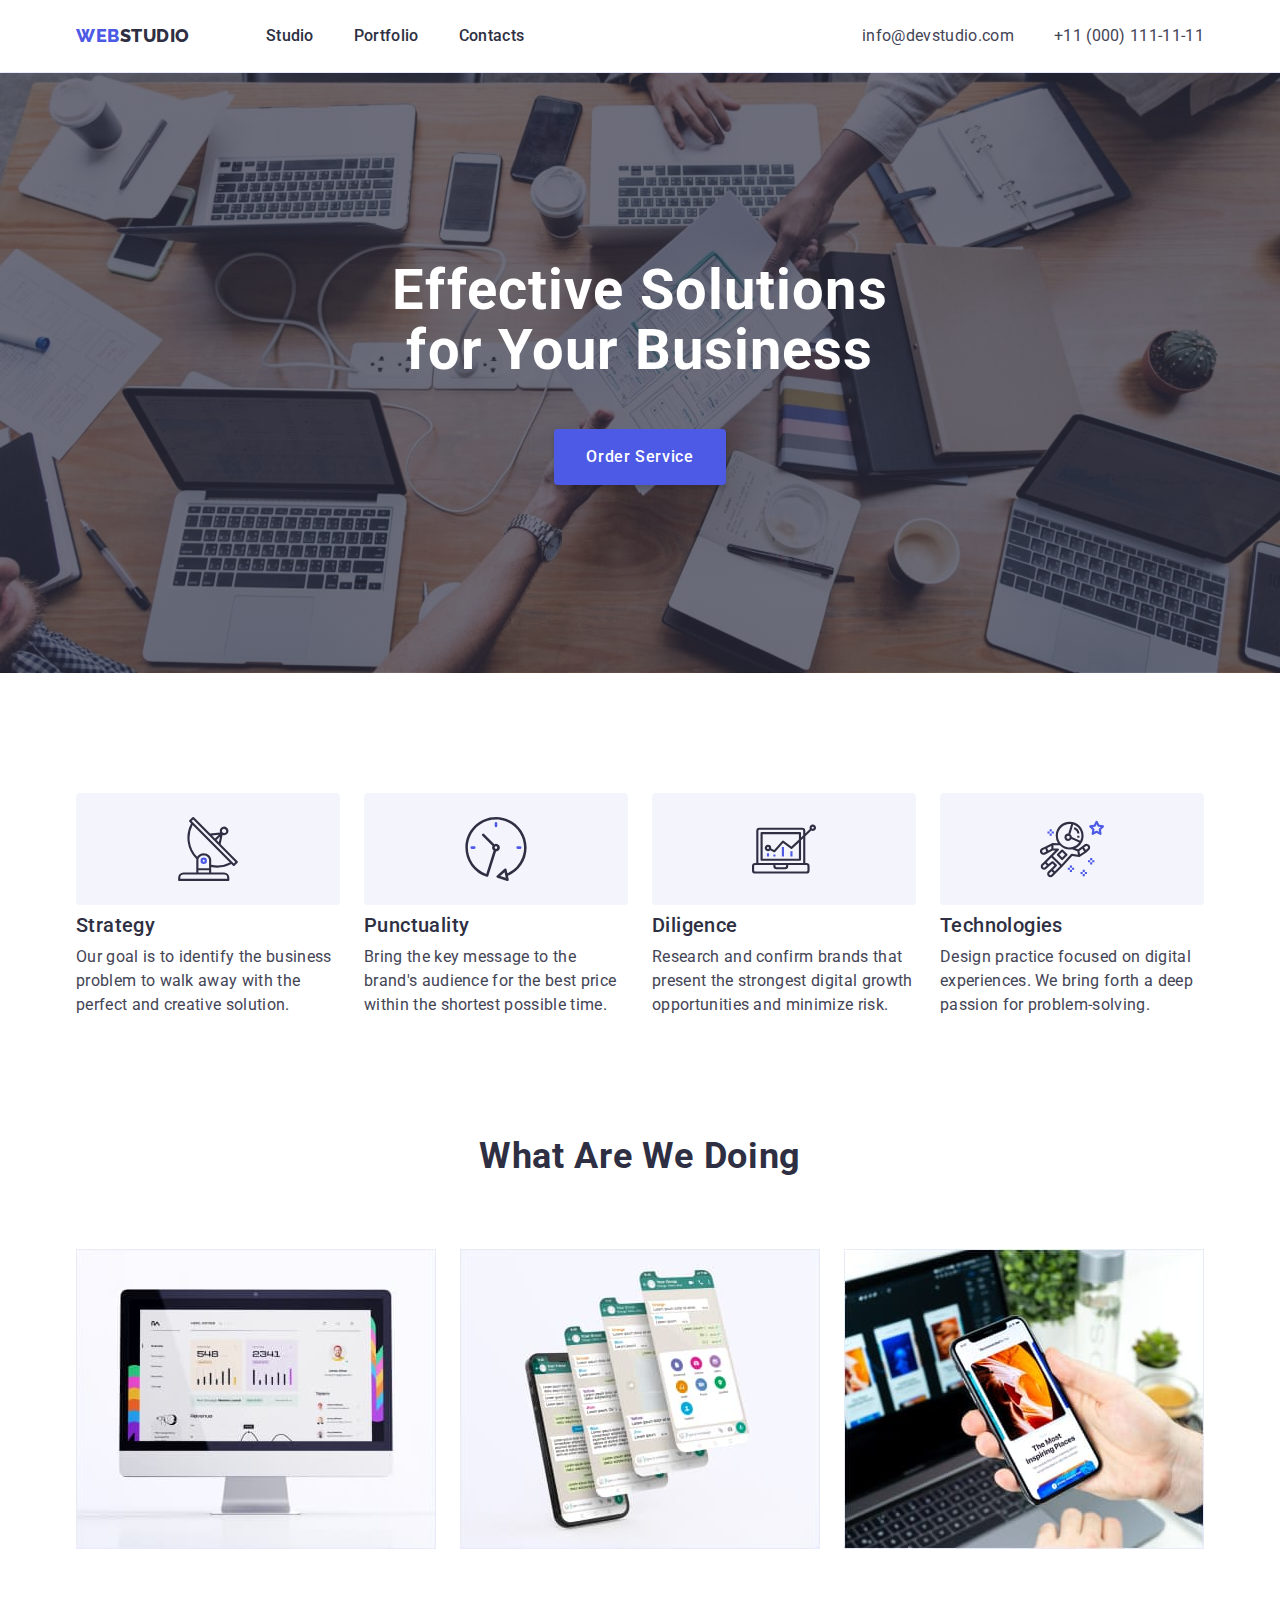
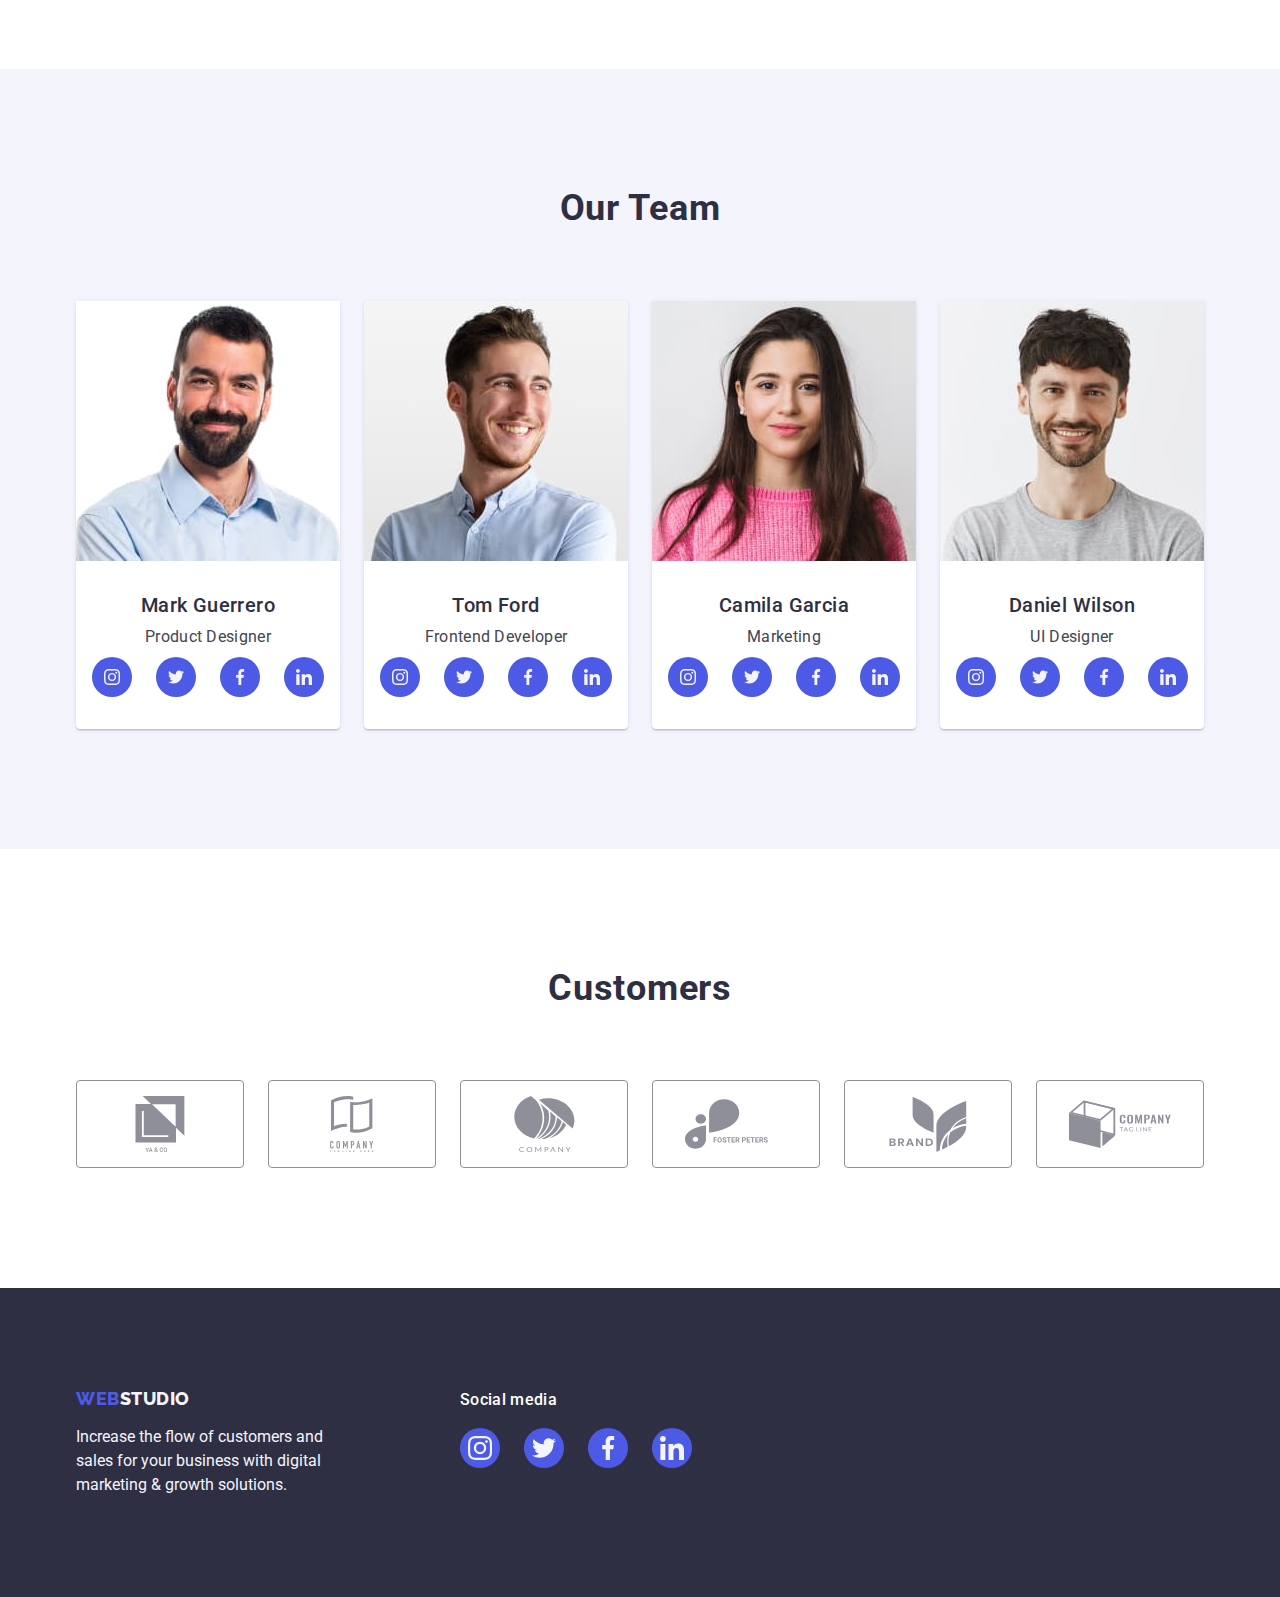
==== commit 44269923: "Update markup and styles" ====
--- a/index.html
+++ b/index.html
@@ -71,14 +71,17 @@
           <h2 class="visually-hidden">Advantages</h2>
           <ul class="advantages-list list">
             <li class="advantages-list-item">
-              <svg
-                class="advantages-list-icon"
-                aria-label="icon antenna"
-                width="64"
-                height="64"
-              >
-                <use href="./images/icons.svg#icon-antenna"></use>
-              </svg>
+              <div class="container-advantages-list-icon">
+                <svg
+                  class="advantages-list-icon"
+                  aria-label="icon antenna"
+                  width="64"
+                  height="64"
+                >
+                  <use href="./images/icons.svg#icon-antenna"></use>
+                </svg>
+              </div>
+
               <h3 class="advantages-list-title">Strategy</h3>
               <p class="advantages-list-text">
                 Our goal is to identify the business problem to walk away with
@@ -86,14 +89,17 @@
               </p>
             </li>
             <li class="advantages-list-item">
-              <svg
-                class="advantages-list-icon"
-                aria-label="icon clock"
-                width="64"
-                height="64"
-              >
-                <use href="./images/icons.svg#icon-clock"></use>
-              </svg>
+              <div class="container-advantages-list-icon">
+                <svg
+                  class="advantages-list-icon"
+                  aria-label="icon clock"
+                  width="64"
+                  height="64"
+                >
+                  <use href="./images/icons.svg#icon-clock"></use>
+                </svg>
+              </div>
+
               <h3 class="advantages-list-title">Punctuality</h3>
               <p class="advantages-list-text">
                 Bring the key message to the brand's audience for the best price
@@ -101,14 +107,17 @@
               </p>
             </li>
             <li class="advantages-list-item">
-              <svg
-                class="advantages-list-icon"
-                aria-label="icon diagram"
-                width="64"
-                height="64"
-              >
-                <use href="./images/icons.svg#icon-diagram"></use>
-              </svg>
+              <div class="container-advantages-list-icon">
+                <svg
+                  class="advantages-list-icon"
+                  aria-label="icon diagram"
+                  width="64"
+                  height="64"
+                >
+                  <use href="./images/icons.svg#icon-diagram"></use>
+                </svg>
+              </div>
+
               <h3 class="advantages-list-title">Diligence</h3>
               <p class="advantages-list-text">
                 Research and confirm brands that present the strongest digital
@@ -116,14 +125,17 @@
               </p>
             </li>
             <li class="advantages-list-item">
-              <svg
-                class="advantages-list-icon"
-                aria-label="icon astronaut"
-                width="64"
-                height="64"
-              >
-                <use href="./images/icons.svg#icon-astronaut"></use>
-              </svg>
+              <div class="container-advantages-list-icon">
+                <svg
+                  class="advantages-list-icon"
+                  aria-label="icon astronaut"
+                  width="64"
+                  height="64"
+                >
+                  <use href="./images/icons.svg#icon-astronaut"></use>
+                </svg>
+              </div>
+
               <h3 class="advantages-list-title">Technologies</h3>
               <p class="advantages-list-text">
                 Design practice focused on digital experiences. We bring forth a
@@ -421,17 +433,18 @@
           </ul>
         </div>
       </section>
+      <!-- Section 4 -->
       <section class="customers section">
         <div class="container">
-          <h2 class="section-title">Customers</h2>
+          <h2 class="section-title customers-title">Customers</h2>
           <ul class="customers-list list">
             <li class="customers-list-item">
               <a href="" class="customers-list-link">
                 <svg
                   class="customers-list-icon"
                   aria-label="icon company"
-                  width="104px"
-                  height="56px"
+                  width="104"
+                  height="56"
                 >
                   <use href="./images/icons.svg#icon-company-1"></use>
                 </svg>
@@ -442,8 +455,8 @@
                 <svg
                   class="customers-list-icon"
                   aria-label="icon company"
-                  width="104px"
-                  height="56px"
+                  width="104"
+                  height="56"
                 >
                   <use href="./images/icons.svg#icon-company-2"></use>
                 </svg>
@@ -454,8 +467,8 @@
                 <svg
                   class="customers-list-icon"
                   aria-label="icon company"
-                  width="104px"
-                  height="56px"
+                  width="104"
+                  height="56"
                 >
                   <use href="./images/icons.svg#icon-company-3"></use>
                 </svg>
@@ -466,8 +479,8 @@
                 <svg
                   class="customers-list-icon"
                   aria-label="icon company"
-                  width="104px"
-                  height="56px"
+                  width="104"
+                  height="56"
                 >
                   <use href="./images/icons.svg#icon-company-4"></use>
                 </svg>
@@ -478,8 +491,8 @@
                 <svg
                   class="customers-list-icon"
                   aria-label="icon company"
-                  width="104px"
-                  height="56px"
+                  width="104"
+                  height="56"
                 >
                   <use href="./images/icons.svg#icon-company-5"></use>
                 </svg>
@@ -490,8 +503,8 @@
                 <svg
                   class="customers-list-icon"
                   aria-label="icon company"
-                  width="104px"
-                  height="56px"
+                  width="104"
+                  height="56"
                 >
                   <use href="./images/icons.svg#icon-company-6"></use>
                 </svg>
@@ -521,8 +534,8 @@
                 <svg
                   class="social-list-icon"
                   aria-label="icon instagram"
-                  width="16"
-                  height="16"
+                  width="24"
+                  height="24"
                 >
                   <use href="./images/icons.svg#icon-instagram"></use>
                 </svg>
@@ -533,8 +546,8 @@
                 <svg
                   class="social-list-icon"
                   aria-label="icon twitter"
-                  width="16"
-                  height="16"
+                  width="24"
+                  height="24"
                 >
                   <use href="./images/icons.svg#icon-twitter"></use>
                 </svg>
@@ -545,8 +558,8 @@
                 <svg
                   class="social-list-icon"
                   aria-label="icon facebook"
-                  width="16"
-                  height="16"
+                  width="24"
+                  height="24"
                 >
                   <use href="./images/icons.svg#icon-facebook"></use>
                 </svg>
@@ -557,8 +570,8 @@
                 <svg
                   class="social-list-icon"
                   aria-label="icon linkedin"
-                  width="16"
-                  height="16"
+                  width="24"
+                  height="24"
                 >
                   <use href="./images/icons.svg#icon-linkedin"></use>
                 </svg>
--- a/css/styles.css
+++ b/css/styles.css
@@ -9,6 +9,7 @@
     --white-color: #FFFFFF;
     --btn-color:#4D5AE5;
     --border-color:#E7E9FC;
+    --icon-color:#8E8F99;
     --line-height:1.5;
     --font-size-text:16px;
     --letter-spacing: 0.02em;
@@ -66,6 +67,7 @@
 /* Header */
 .page-header {
     border-bottom: 1px solid var(--border-color);
+    box-shadow: 0px 2px 1px rgba(46, 47, 66, 0.08), 0px 1px 1px rgba(46, 47, 66, 0.16), 0px 1px 6px rgba(46, 47, 66, 0.08);
 }
 
 .page-header-container {
@@ -205,14 +207,16 @@
     clip: rect(0 0 0 0);
     overflow: hidden;
 }
-.advantages-list-icon{
+
+.container-advantages-list-icon{
+    display: flex;
+    align-items: center;
+    justify-content: center;
+    height: 112px;
     background-color: var(--third-text-color);
-    width: 264px;
-    height: 112px;
-    padding: 24px 100px 24px 100px;
+    border-radius: 4px;
     margin-bottom: 8px;
 }
-
 .advantages-list{
     display: flex;
     gap: 24px;
@@ -285,7 +289,7 @@
 .social-list {
     display: flex;
     justify-content: center;
-    column-gap: 24px;
+    gap: 24px;
 }
 
 .social-list-link {
@@ -306,10 +310,13 @@
 }
 
 /* section cusromers */
+.customers-title{
+    line-height: 1.1;
+}
 .customers-list {
     display: flex;
     justify-content: center;
-    column-gap: 24px;
+    gap: 24px;
 }
 
 .customers-list-link{
@@ -319,26 +326,28 @@
     width: 168px;
     height: 88px;
     border-radius: 4px;
-    border: 1px solid #8E8F99;
+    border: 1px solid var(--icon-color);
     padding: 16px 32px 16px 32px;
-}
-.customers-list-icon{
-    fill: #8E8F99;
-}
+    color: var(--icon-color);
+}
+
 .customers-list-link:hover ,
 .customers-list-link:focus  {
     border-color: var(--accent-color);
 }
-.customers-list-link:hover .customers-list-icon,
-.customers-list-link:focus .customers-list-icon {
-    fill: var(--accent-color);
-
+.customers-list-link:hover ,
+.customers-list-link:focus {
+    color: var(--accent-color);
+
+}
+.customers-list-icon{
+    fill: currentColor;
 }
 /* footer */
 .footer-container{
     display: flex;
-    align-items: flex-start;
-    column-gap: 120px;
+    align-items: baseline;
+    gap: 120px;
 }
 .footer{
     background-color: var(--secondary-text-color);
@@ -365,7 +374,7 @@
     margin-bottom: 16px;
 }
 .footer-social-list-link:hover,
-.footer-social-list-linkk:focus {
+.footer-social-list-link:focus {
     background-color: #31D0AA;
 }
 /* portfolio */
@@ -402,8 +411,13 @@
     border-radius: 4px;
     border: 1px solid transparent;
 }
-.project-list-item:hover,
-.project-list-item:focus{
+.project-link{
+    display: block;
+}
+
+
+.project-link:hover,
+.project-link:focus{
     box-shadow: 0px 1px 6px rgba(46, 47, 66, 0.08), 0px 1px 1px rgba(46, 47, 66, 0.16), 0px 2px 1px rgba(46, 47, 66, 0.08);
 }
 
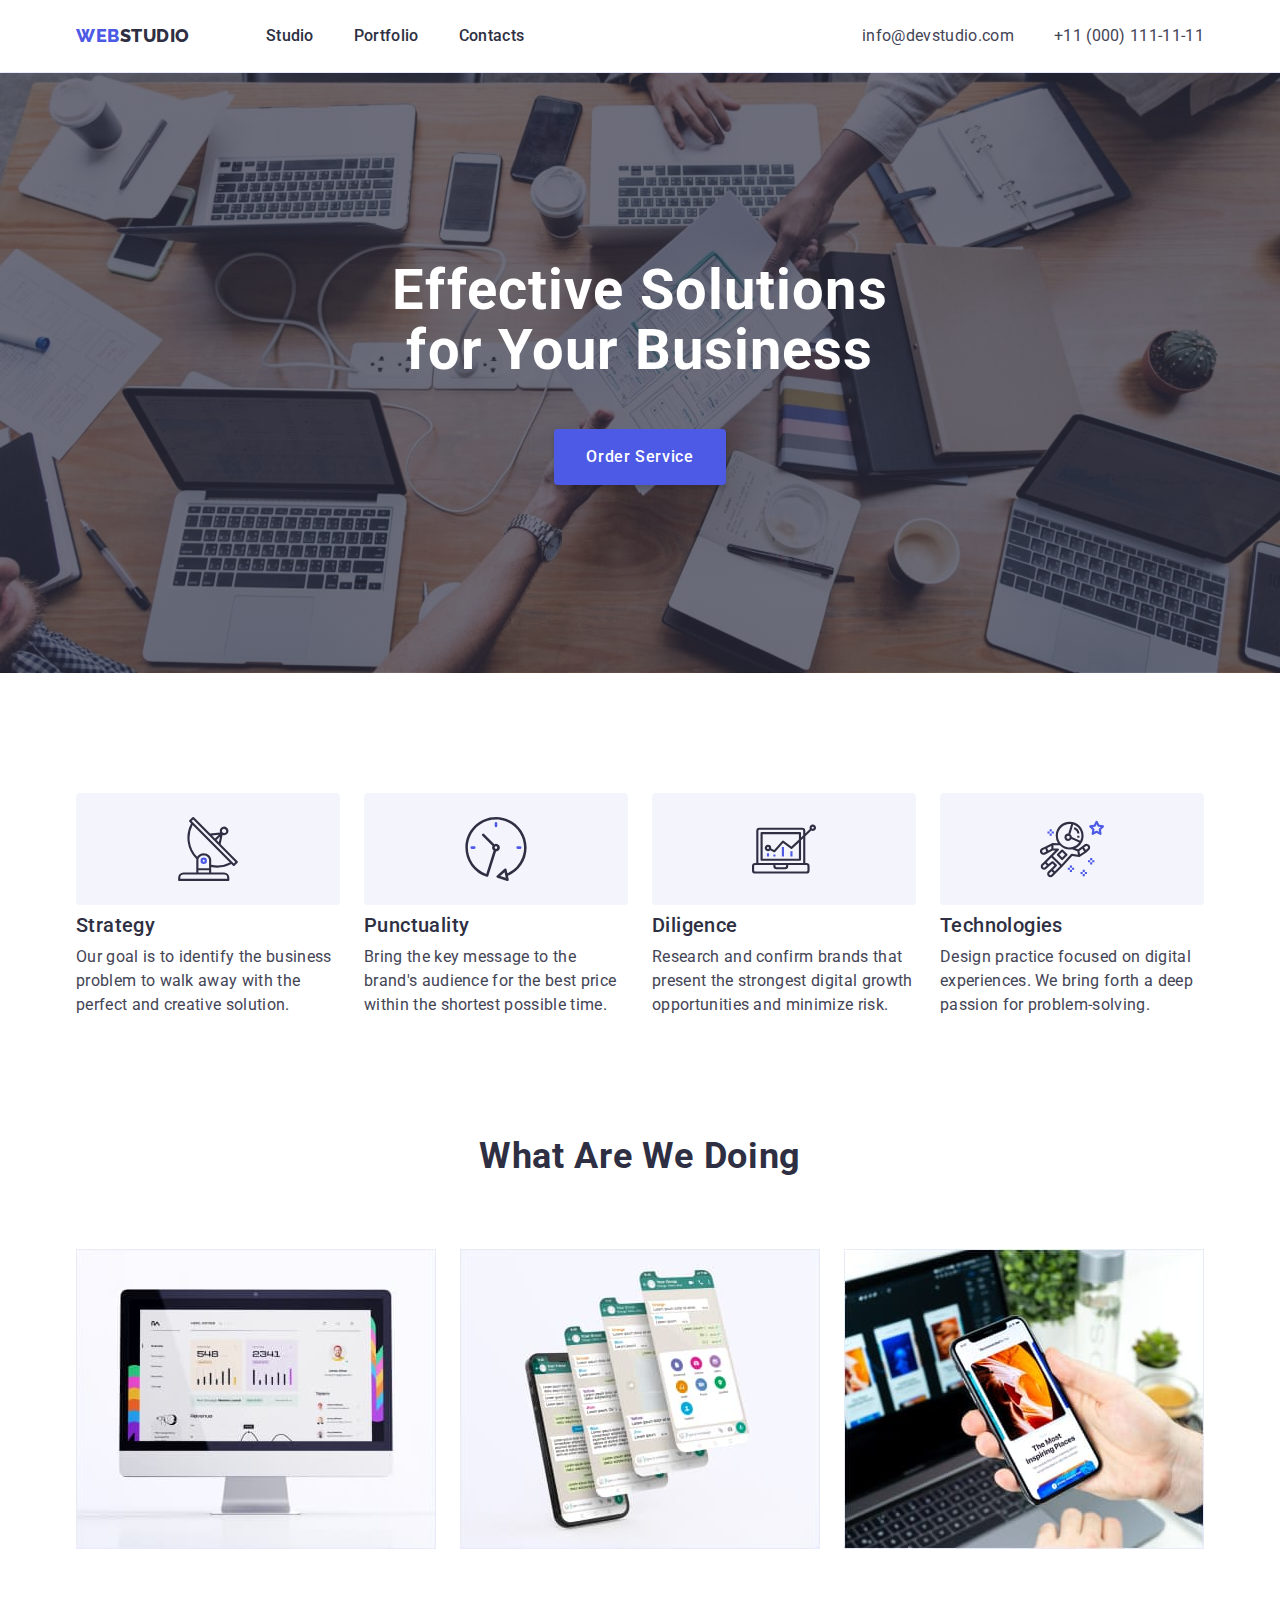
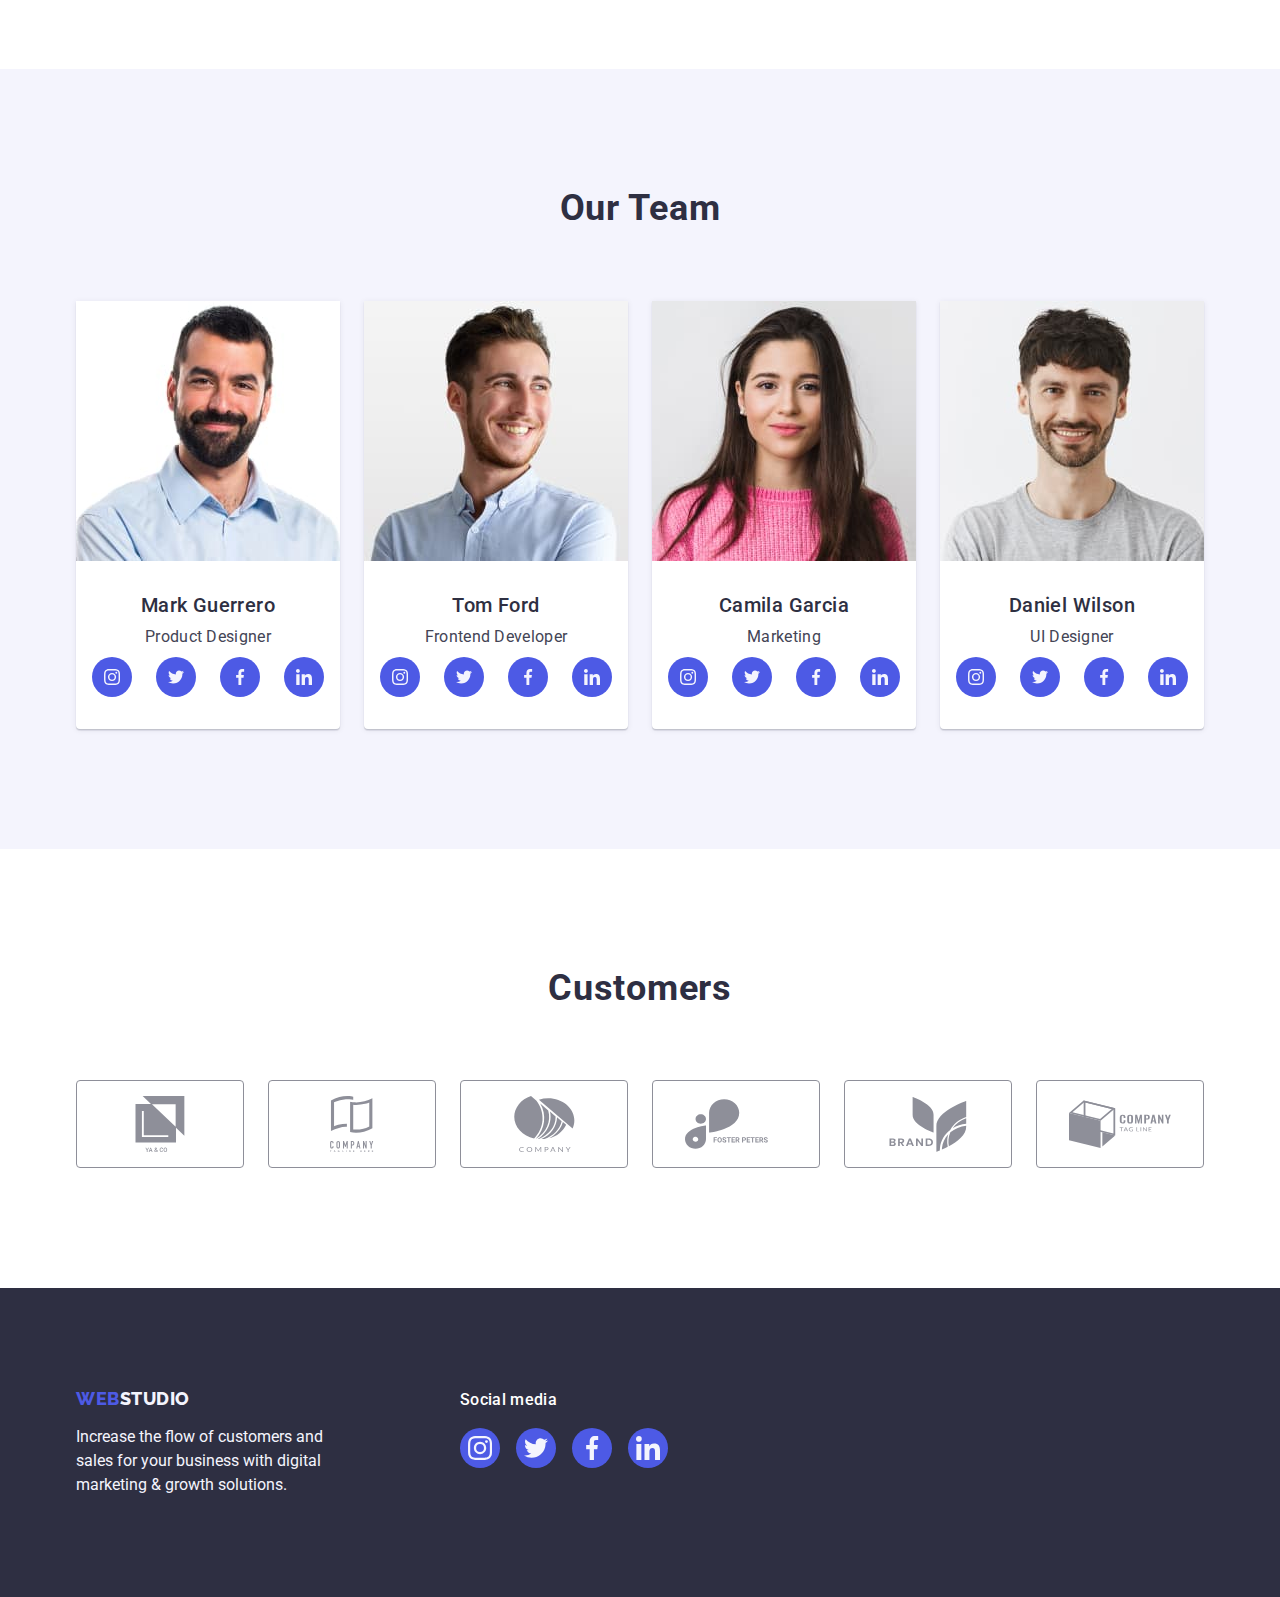
==== commit 302bbb84: "Update markup and styles" ====
--- a/index.html
+++ b/index.html
@@ -528,7 +528,7 @@
         </div>
         <div class="footer-container-social">
           <p class="footer-social-text">Social media</p>
-          <ul class="social-list list">
+          <ul class="social-list list footer-sosial-list">
             <li class="social-list-item">
               <a href="" class="social-list-link footer-social-list-link">
                 <svg
--- a/css/styles.css
+++ b/css/styles.css
@@ -262,7 +262,7 @@
     width: calc((100% - 72px) / 4);
 }
 .team-list-text-content{
-    padding: 32px 16px;
+    padding: 32px 0;
 }
 .team-list-item{
     background-color: var(--white-color);
@@ -347,7 +347,10 @@
 .footer-container{
     display: flex;
     align-items: baseline;
-    gap: 120px;
+    /* gap: 120px; */
+}
+.footer-container-logo{
+    margin-right: 120px;
 }
 .footer{
     background-color: var(--secondary-text-color);
@@ -372,6 +375,9 @@
     letter-spacing: var(--letter-spacing);
     color: var(--white-color);
     margin-bottom: 16px;
+}
+.footer-sosial-list{
+    gap:16px;
 }
 .footer-social-list-link:hover,
 .footer-social-list-link:focus {
